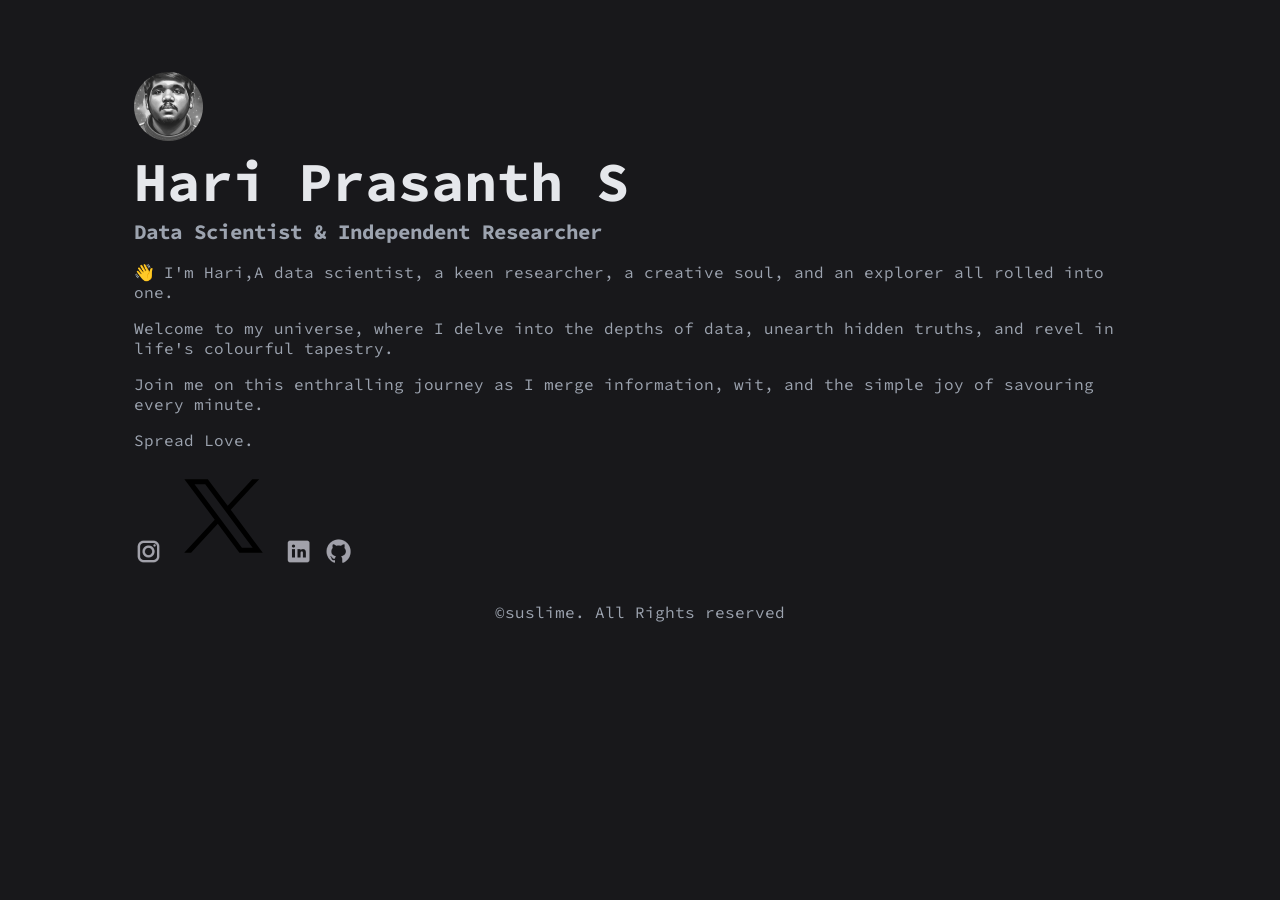
==== index.html @ 5eacb92a "32FGH" ====
<!DOCTYPE html>
<html lang="en">
<head>
    <meta charset="UTF-8">
    <meta name="viewport" content="width=device-width, initial-scale=1.0">
    <link rel="stylesheet" href="style.css">
    <title>Hari Prasanth S</title>
</head>
<body>
    <div>
        <header>
            
        </header>
        <div class="content">
            <div class=headup>
                <div class="round-image">
                    <img src="assets/suslime 2.png" alt="Hari Prasanth S">
                </div>
            </div>
            <div class="Headname">
                <div class="name">
                    <h1>Hari Prasanth S</h1>
                    <h2>Data Scientist & Independent Researcher</h2>
                </div>
    
                </div>
            <div class="Introduction">
                <br><p> 👋 I'm Hari,A data scientist, a keen researcher, a creative soul, and an explorer all rolled into one. 
                </p><br><p>Welcome to my universe, where I delve into the depths of data, unearth hidden truths, and revel in life's colourful tapestry.</p><br>
                <p>Join me on this enthralling journey as I merge information, wit, and the simple joy of savouring every minute.</p><br>
                <p>Spread Love.</p><br><br><br>
            </div>
            <div class="social">
                <a aria-label="Follow on Instagram" target="_blank" href="https://instagram.com/nammahari"><img src="assets/Instagram.png" alt="instagram"></a>
                <a aria-label="Follow on Twitter" target="_blank" href="https://twitter.com/nammahari"><img src="assets/X.svg" alt="twitter"></a>
                <a aria-label="Follow on LinkedIn" target="_blank" href="https://www.linkedin.com/in/nammahari"><img src="assets/LinkedIn.png" alt="linkedin"></a>
                <a aria-label="Follow on GitHub" target="_blank" href="https://www.github.com/nammahari"><img src="assets/GitHub.png" alt="github"></a>
            </div>
        <footer>
            <p class="Footer">&copy;suslime. All Rights reserved</p>
        </footer>
        </div>
</body>
</html>
---- style.css ----
/* style.css */

/* Set background color */

@import url('https://fonts.googleapis.com/css2?family=Source+Code+Pro:wght@400;500;600;700;800&display=swap');
body {
    background-color: #18181B;
    align-items: center;
    align-content: center;

  }
  
  /* Set text color */
  body, p{
    color: #9CA3AF;
    font-family: "Source Code Pro";
  }
  body,h1,h2{
    color: #FDFDFD;
  }
br{
    display: block;
    size: 0.5rem;
    content: "";
}
header{
  display: flex;
  justify-content: center;
  align-items: center;
  flex-direction: column;
  padding: 1rem;
  margin: 1rem;
  border-radius: 50px;
}

ul{
  display: flex;
  justify-items: center;
  justify-content: center;
  background-color: #262629;
  list-style-type: none;
  padding: 0.6rem;
  margin: 1rem;
  overflow: hidden;
  border-radius: 50px;
}
ul a{
  color: #FDFDFD;
  text-decoration: none;
  padding: 1rem;
  font-family: "Source Code Pro";
}
a:hover{
  color: #9CA3AF;
  cursor: url(/new-tab.png) 10 10,pointer;
}

li{
  float: left;
}

.navbar{
  align-self: center;
}
.logo{
  align-self: flex-start;
}
footer{
  display: flex;
  justify-content: center;
  flex-direction: column ;
  align-items: center;
  margin: 1rem;
}
.content{
  padding: 0rem 10%;
}
.content h2{
  font-size: 1.3rem;
  color: #9CA3AF;
}
.content h1{
line-height: 0;
color: #E5E7EB;
font-size: 3.4375rem;
font-family: Source Code Pro;
font-weight: 700; 
}
input{
border-radius: 3.125rem;
background: #262629;
width: 27rem;
height: 4.3125rem;
flex-shrink: 0;
display: flex;
justify-content: center;
text-align: left;
}
.AMA {
  display: grid;
  place-items: center;
  text-align: center;
  height: 75vh;/* Adjust this value as needed */
}
input[type="text"]{
  color: #959598;
  font-family: Source Code Pro;
  font-size: 1.22175rem;
  font-style: normal;
  font-weight: 400;
  line-height: normal;
  
}
input[id="msg"]{
  color: #959598;
  font-family: Source Code Pro;
  font-size: 1.22175rem;
  font-style: normal;
  font-weight: 400;
  line-height: normal;
  width: 46.625rem;
  height: 15.625rem;
}
input[type="mail"]{
  color: #959598;
  font-family: Source Code Pro;
  font-size: 1.22175rem;
  font-style: normal;
  font-weight: 400;
  line-height: normal;
}
@media (max-width: 768px) {
  .content h1{
    font-size: 2rem;
  }
  .content h2{
    font-size: .8rem;
  }
  .content{
    padding: 0rem 5%;
  }
  .logo{
    align-self: center;
  }
  header{
    display: flex;
    justify-content: center;
    align-items: center;
    flex-direction: column;
    padding: 1rem;
    margin: 1rem;
    border-radius: 50px;
  }
  footer{
    display: flex;
    justify-content: center;
    flex-direction: column ;
    align-items: center;
    margin: 1rem;
  }
}
/* Path: hariprasanth.me/style.css */
/* style.css */
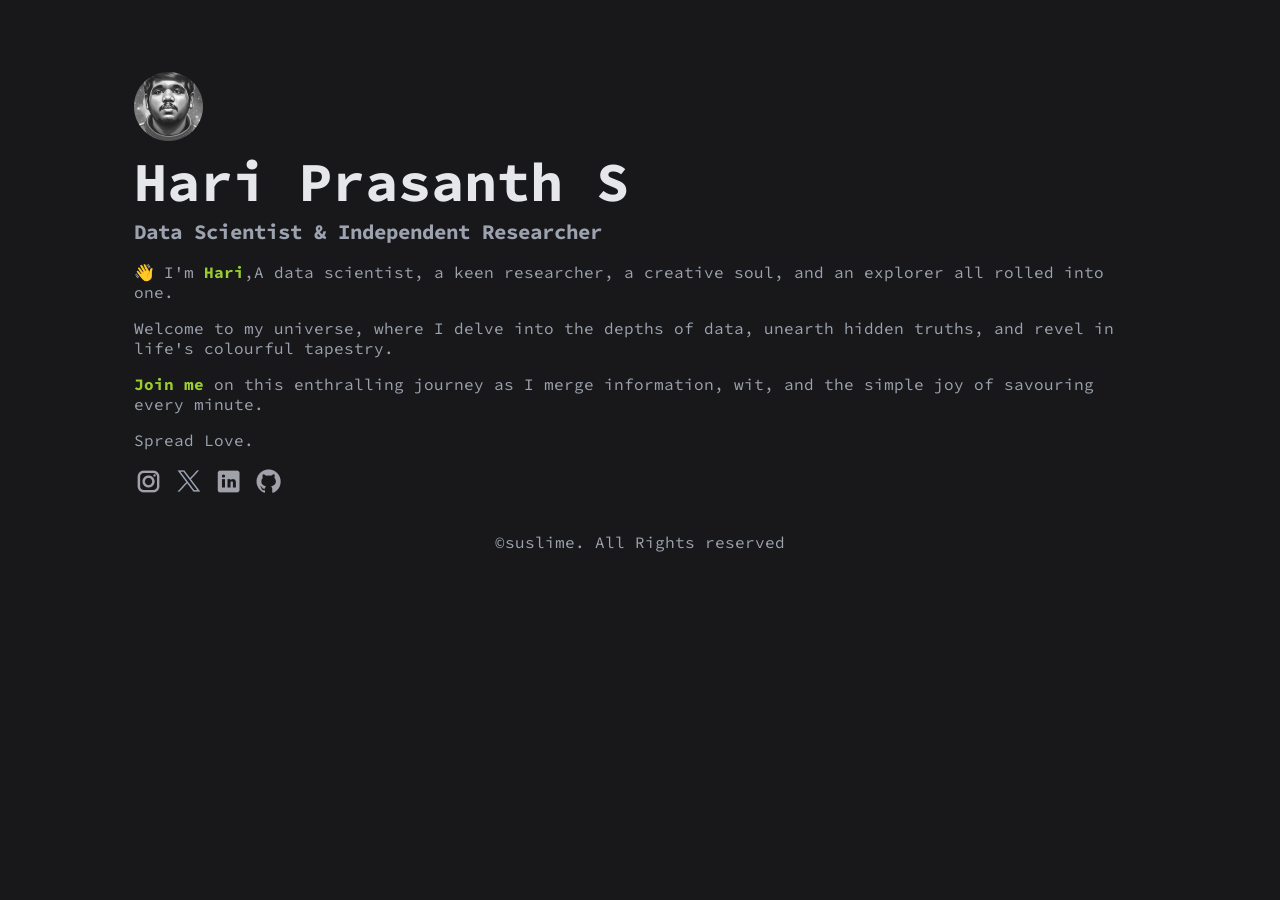
==== commit 79dc5a4f: "AddedContactForm" ====
--- a/index.html
+++ b/index.html
@@ -25,14 +25,14 @@
     
                 </div>
             <div class="Introduction">
-                <br><p> 👋 I'm Hari,A data scientist, a keen researcher, a creative soul, and an explorer all rolled into one. 
+                <br><p> 👋 I'm <a href="x.com/nammahari">Hari</a>,A data scientist, a keen researcher, a creative soul, and an explorer all rolled into one. 
                 </p><br><p>Welcome to my universe, where I delve into the depths of data, unearth hidden truths, and revel in life's colourful tapestry.</p><br>
-                <p>Join me on this enthralling journey as I merge information, wit, and the simple joy of savouring every minute.</p><br>
+                <p><a href="contact.html">Join me</a> on this enthralling journey as I merge information, wit, and the simple joy of savouring every minute.</p><br>
                 <p>Spread Love.</p><br><br><br>
             </div>
             <div class="social">
                 <a aria-label="Follow on Instagram" target="_blank" href="https://instagram.com/nammahari"><img src="assets/Instagram.png" alt="instagram"></a>
-                <a aria-label="Follow on Twitter" target="_blank" href="https://twitter.com/nammahari"><img src="assets/X.svg" alt="twitter"></a>
+                <a aria-label="Follow on Twitter" target="_blank" href="https://twitter.com/nammahari"><img src="assets/Twitter.png" alt="twitter"></a>
                 <a aria-label="Follow on LinkedIn" target="_blank" href="https://www.linkedin.com/in/nammahari"><img src="assets/LinkedIn.png" alt="linkedin"></a>
                 <a aria-label="Follow on GitHub" target="_blank" href="https://www.github.com/nammahari"><img src="assets/GitHub.png" alt="github"></a>
             </div>
--- a/style.css
+++ b/style.css
@@ -44,15 +44,24 @@
   overflow: hidden;
   border-radius: 50px;
 }
+.Introduction a{
+  color:#9acd32;
+  text-decoration: none;
+  font-weight: bold;
+  font-family: "Source Code Pro";
+}
+.Introduction a:hover{
+  cursor: url(assets/new-tab.png) 10 10,pointer;
+
+}
 ul a{
   color: #FDFDFD;
   text-decoration: none;
   padding: 1rem;
   font-family: "Source Code Pro";
 }
-a:hover{
-  color: #9CA3AF;
-  cursor: url(/new-tab.png) 10 10,pointer;
+.social a:hover{
+  cursor: url(assets/new-tab.png) 10 10,pointer;
 }
 
 li{
@@ -151,6 +160,16 @@
     margin: 1rem;
     border-radius: 50px;
   }
+  .Introduction a{
+    color:#9acd32;
+    text-decoration: none;
+    font-weight: bold;
+    font-family: "Source Code Pro";
+  }
+  .Introduction a:hover{
+    cursor: url(assets/new-tab.png) 10 10,pointer;
+  
+  }
   footer{
     display: flex;
     justify-content: center;
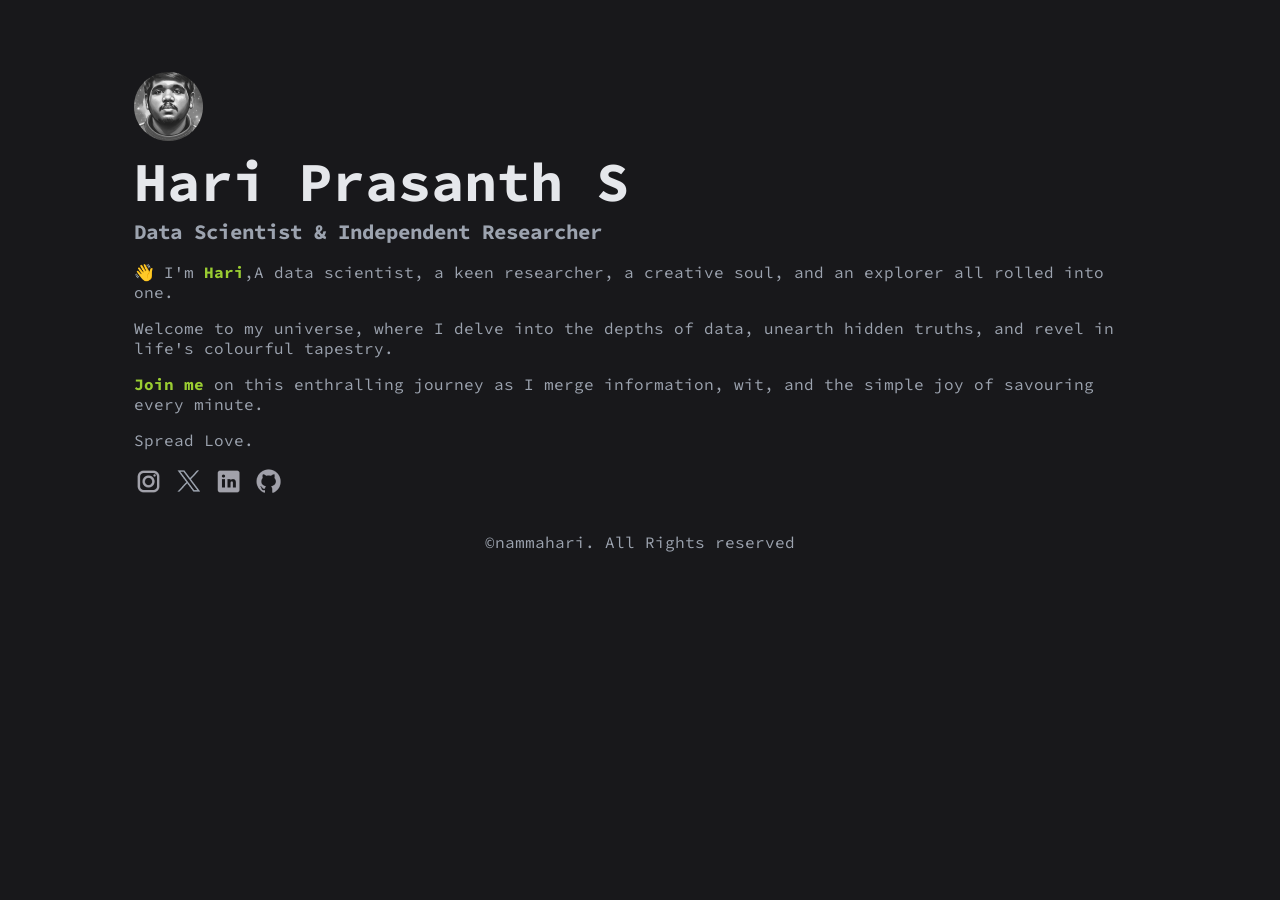
==== commit 8a2d9293: "234DSW" ====
--- a/index.html
+++ b/index.html
@@ -37,7 +37,7 @@
                 <a aria-label="Follow on GitHub" target="_blank" href="https://www.github.com/nammahari"><img src="assets/GitHub.png" alt="github"></a>
             </div>
         <footer>
-            <p class="Footer">&copy;suslime. All Rights reserved</p>
+            <p class="Footer">&copy;nammahari. All Rights reserved</p>
         </footer>
         </div>
 </body>
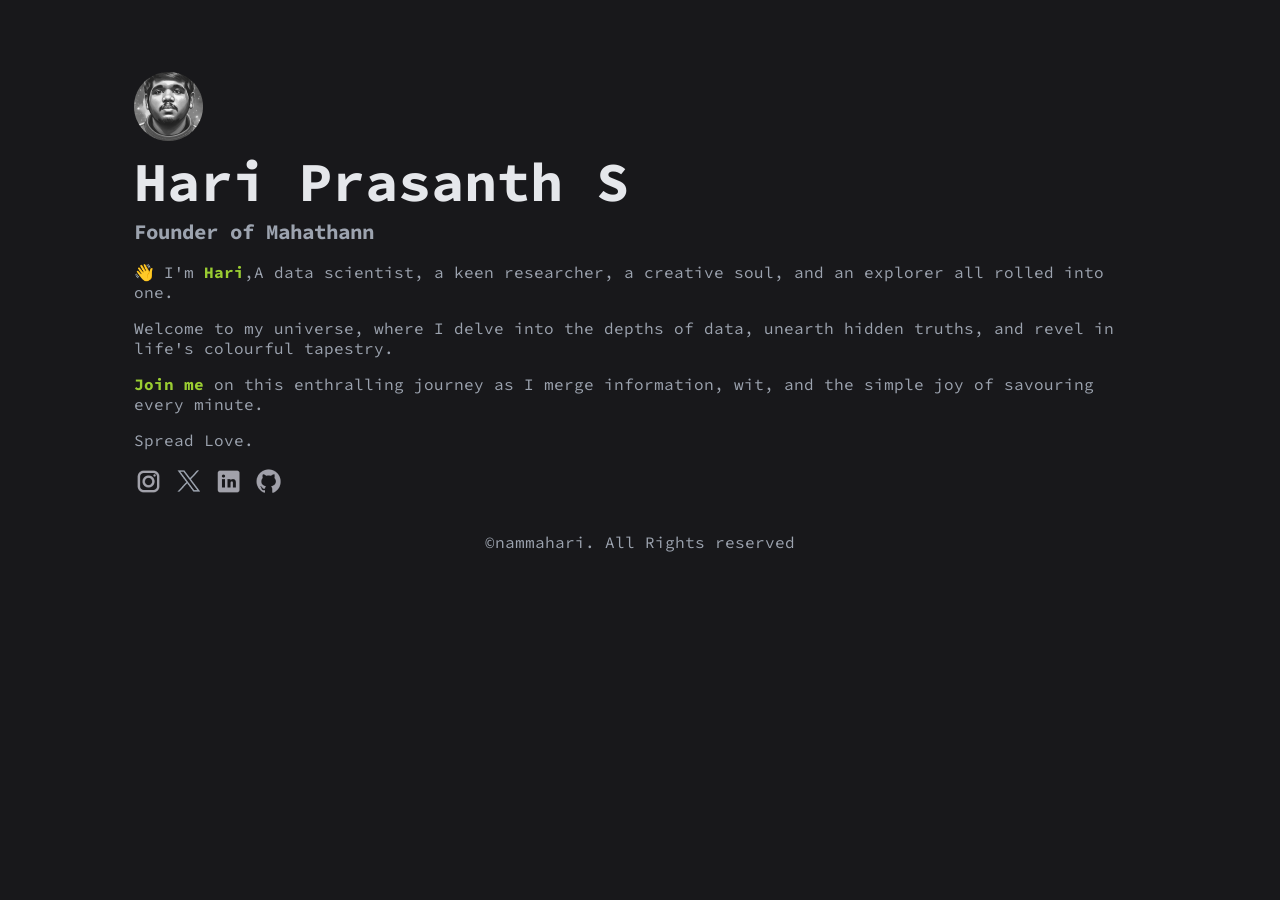
==== commit 55d30fce: "Update index.html" ====
--- a/index.html
+++ b/index.html
@@ -20,12 +20,12 @@
             <div class="Headname">
                 <div class="name">
                     <h1>Hari Prasanth S</h1>
-                    <h2>Data Scientist & Independent Researcher</h2>
+                    <h2>Founder of Mahathann</h2>
                 </div>
     
                 </div>
             <div class="Introduction">
-                <br><p> 👋 I'm <a href="x.com/nammahari">Hari</a>,A data scientist, a keen researcher, a creative soul, and an explorer all rolled into one. 
+                <br><p> 👋 I'm <a href="https://twitter.com/nammahari">Hari</a>,A data scientist, a keen researcher, a creative soul, and an explorer all rolled into one. 
                 </p><br><p>Welcome to my universe, where I delve into the depths of data, unearth hidden truths, and revel in life's colourful tapestry.</p><br>
                 <p><a href="contact.html">Join me</a> on this enthralling journey as I merge information, wit, and the simple joy of savouring every minute.</p><br>
                 <p>Spread Love.</p><br><br><br>
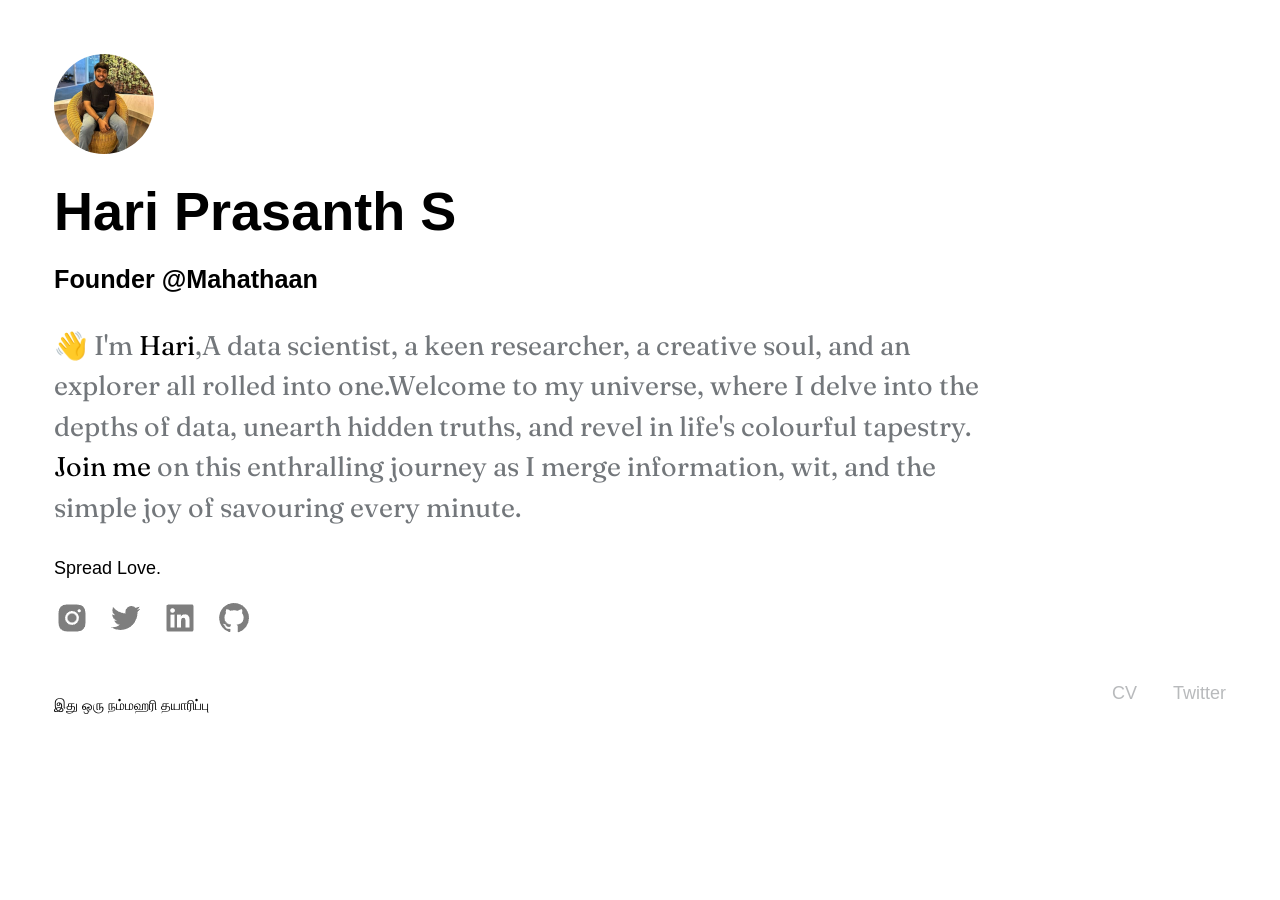
==== commit 2a28b756: "white" ====
--- a/index.html
+++ b/index.html
@@ -1,44 +1,71 @@
 <!DOCTYPE html>
 <html lang="en">
 <head>
-    <meta charset="UTF-8">
-    <meta name="viewport" content="width=device-width, initial-scale=1.0">
-    <link rel="stylesheet" href="style.css">
-    <title>Hari Prasanth S</title>
+  <meta charset="UTF-8" />
+  <link rel="icon" type="image/x-icon" href="assets/suslime 2.svg">
+  <meta name="viewport" content="width=device-width" />
+  <link rel="stylesheet" type="text/css" href="style.css"/>
+  <link href="https://api.fontshare.com/v2/css?f[]=satoshi@1,900,700,500,301,701,300,501,401,901,400,2&display=swap" rel="stylesheet">
+  <link rel="preconnect" href="https://fonts.googleapis.com">
+  <link rel="preconnect" href="https://fonts.gstatic.com" crossorigin>
+  <link href="https://fonts.googleapis.com/css2?family=Fraunces:opsz,wght@9..144,300&display=swap" rel="stylesheet">
+  <title>Nammahari – வணக்கம் மக்களே</title>
 </head>
+
 <body>
-    <div>
-        <header>
-            
-        </header>
-        <div class="content">
-            <div class=headup>
-                <div class="round-image">
-                    <img src="assets/suslime 2.png" alt="Hari Prasanth S">
-                </div>
-            </div>
-            <div class="Headname">
-                <div class="name">
-                    <h1>Hari Prasanth S</h1>
-                    <h2>Founder of Mahathann</h2>
-                </div>
-    
-                </div>
-            <div class="Introduction">
-                <br><p> 👋 I'm <a href="https://twitter.com/nammahari">Hari</a>,A data scientist, a keen researcher, a creative soul, and an explorer all rolled into one. 
-                </p><br><p>Welcome to my universe, where I delve into the depths of data, unearth hidden truths, and revel in life's colourful tapestry.</p><br>
-                <p><a href="contact.html">Join me</a> on this enthralling journey as I merge information, wit, and the simple joy of savouring every minute.</p><br>
-                <p>Spread Love.</p><br><br><br>
-            </div>
-            <div class="social">
-                <a aria-label="Follow on Instagram" target="_blank" href="https://instagram.com/nammahari"><img src="assets/Instagram.png" alt="instagram"></a>
-                <a aria-label="Follow on Twitter" target="_blank" href="https://twitter.com/nammahari"><img src="assets/Twitter.png" alt="twitter"></a>
-                <a aria-label="Follow on LinkedIn" target="_blank" href="https://www.linkedin.com/in/nammahari"><img src="assets/LinkedIn.png" alt="linkedin"></a>
-                <a aria-label="Follow on GitHub" target="_blank" href="https://www.github.com/nammahari"><img src="assets/GitHub.png" alt="github"></a>
-            </div>
-        <footer>
-            <p class="Footer">&copy;nammahari. All Rights reserved</p>
-        </footer>
-        </div>
+ 
+
+  <div class="logo-sec">
+      <a>
+        <img src="assets/suslime 2.svg" class="logo" alt="logo"/>
+      </a>
+  </div>
+  <div class="main-text logo-sec">
+    <h1>Hari Prasanth S</h1>
+    <h2>Founder 
+    <div class="hover-container">
+      <div class="hover-trigger"><a href="https://mahathaan.com" target="_blank" class="mahathaan">@Mahathaan</a></div>
+      <div class="hover-popup"><a href="https://mahathaan.com/" target="_blank" class="pop-text">Go to Mahathaan.com</a></div>
+    </div>
+    </h2>
+    <p>
+    👋 I'm <a href="https://twitter.com/nammahari" class="name" target="_blank">Hari</a>,A data scientist, a keen researcher, a creative soul, and an explorer all rolled into one.Welcome to my universe, where I delve into the depths of data, unearth hidden truths, and revel in life's colourful tapestry.
+      <a href="mailto:hello@hariprasanth.me" class="join">Join me</a> on this enthralling journey as I merge information, wit, and the simple joy of savouring every minute.
+    </p>
+  </div>
+
+  <p class="read-the-docs cgpt">Spread Love.</p>
+
+    <div class='socials'>
+      <ul class='socials-ul'>
+        <li class='socials-li op-05'>
+          <a href='https://www.instagram.com/nammahari/' target="_blank"><img src="[data-uri]"/></a>
+        </li>
+        <li class='socials-li op-05'>
+          <a href='https://twitter.com/nammahari' target="_blank"><img src="[data-uri]"/></a>
+        </li>
+        <li class='socials-li op-05'>
+          <a href='https://linkedin.com/in/nammahari' target="_blank"><img src="[data-uri]"/></a>
+        </li>
+        <li class='socials-li op-05'>
+          <a href='https://github.com/nammahari' target="_blank"><img src="[data-uri]"/></a>
+        </li>
+      </ul>
+    </div>
+
+    <footer  class="footer">
+      <div style="display: flex; justify-content: space-between; margin-top: 2rem;"> 
+       <div style="display:flex; gap: 2rem; font-size: 0.8rem;">
+         <p style="text-align: center; font-size: 0.8rem;"> இது ஒரு நம்மஹரி தயாரிப்பு</p>
+       </div>
+       <div style="display: flex; gap: 2rem; ">
+         <a href="https://read.cv/nammahari" class="op-05" target="_blank" style=" color: #73777B; text-decoration: none;">CV</a>
+         <a href="https://twitter.com/nammahari" target="_blank" class="op-05" style=" color: #73777B; text-decoration: none;">Twitter</a>
+       </div>
+      </div>
+       
+     </footer>
+  
+</div>
 </body>
 </html>
--- a/style.css
+++ b/style.css
@@ -1,182 +1,307 @@
-/* style.css */
-
-/* Set background color */
-
-@import url('https://fonts.googleapis.com/css2?family=Source+Code+Pro:wght@400;500;600;700;800&display=swap');
-body {
-    background-color: #18181B;
-    align-items: center;
-    align-content: center;
-
+@import url('https://fonts.googleapis.com/css2?family=Bebas+Neue&family=Inter:wght@100;200;300;400;500;600;700;800;900&display=swap');
+
+:root {
+  font-size: 18px;
+  font-family: 'Satoshi', sans-serif;
+  line-height: 1.5;
+  font-weight: 400;
+
+/* Font Variables */
+
+  --f-biggest: 11.089rem;
+  --f-bigger: 6.854rem;
+  --f-big: 4.236rem;
+  --f-small: 2.618rem;
+  --f-smaller: 1.618rem;
+  --f-smallest: 1rem;
+  --f-mini: 0.618rem;
+
+/* Color Variables */
+
+  --primary-color: #000000;
+  --secondary-color: #ffffff;
+  --accent-color: #fafafa;
+  --shade-color: #333;
+
+  font-synthesis: none;
+  text-rendering: optimizeLegibility;
+  -webkit-font-smoothing: antialiased;
+  -moz-osx-font-smoothing: grayscale;
+  -webkit-text-size-adjust: 100%;
+}
+body{
+  margin: 3rem;
+}
+a{
+  text-decoration: none;
+  color: black;
+}
+
+.main-text > h1{
+  font-size: 3rem;
+  font-weight: 700;
+  margin: 0.5rem 0em;
+}
+
+.main-text > h2{
+  font-size: 1.4rem;
+  font-weight: 700;
+  margin: 0;
+}
+
+.main-text > p{
+  font-family: 'Fraunces', serif;
+  color: #73777B;
+  width: 80%;
+  font-weight: 400;
+  font-size: 1.5rem;
+  margin: 1em 0em 1em 0em;
+}
+
+.main > p{
+  width: 50%;
+  font-size: 1.2rem;
+  font-weight: 500;
+  color: #333;
+  opacity: 0.4;
+}
+
+.high{
+  text-decoration: none;
+  font-family: 'Fraunces', serif;
+  font-weight: 700;
+  color: #000;
+  opacity: 1;
+}
+
+.name{
+  opacity: 1.1;
+  text-decoration: none;
+
+}
+
+.bookt:hover{
+  text-decoration: wavy underline;
+  text-decoration-color: #219C90;
+  cursor: alias;
+
+}
+
+.name:hover{
+  text-decoration: wavy underline;
+  text-decoration-color: blue;
+  text-decoration-thickness: 3px;
+  text-underline-offset: 2px;
+  cursor: alias;
+
+}
+.join:hover{
+  text-decoration: wavy underline;
+  text-decoration-color: blue;
+  text-decoration-thickness: 3px;
+  text-underline-offset: 2px;
+  cursor: alias;
+
+}
+
+.mahathaan{
+  color: #000;
+  text-decoration: none;
+}
+
+.mahathaan:hover{
+  cursor: alias;
+}
+
+.hover-container {
+  position: relative;
+  display: inline-block;
+}
+
+.pop-text{
+  text-decoration: none;
+  color: #fafafa;
+}
+
+.pop-text:hover{
+  cursor: alias;
+}
+
+.hover-popup {
+  display: none;
+  position: absolute;
+  font-size: 1rem;
+  font-weight: 500;
+  background-color: #333;
+  color: #fff;
+  padding: 10px;
+  border-radius: 5px;
+  z-index: 1;
+}
+
+.hover-container:hover .hover-popup {
+  display: block;
+  cursor: alias;
+}
+/* .hover-container:hover .hover-trigger {
+  color: #ff9900; 
+} */
+
+
+.foss{
+  color: #73777B;
+  text-decoration: none;
+  cursor: alias;
+}
+
+.foss:hover{
+  text-decoration: 5px dotted underline;
+  text-decoration-color: #73777B;
+  text-decoration-thickness: 4px;
+  text-underline-offset: 2px;
+  cursor: alias;
+
+}
+
+menu, ol, ul{
+    list-style: none;
+    margin: 0;
+    padding: 0;
+}
+
+.socials-ul{
+  display: flex;
+  flex-direction: row;
+  gap: 1rem;
+}
+
+.socials-ul li{
+  color: #000000;
+}
+
+.op-05{
+  opacity: 0.5;
+  font-weight: 500;
+}
+
+
+::-webkit-scrollbar {
+    width: 2px;
+  }
+::-webkit-scrollbar-track{
+    background-color: #fff;
+  }
+    
+::-webkit-scrollbar-thumb {
+    background-color: #ffc107;
   }
   
-  /* Set text color */
-  body, p{
-    color: #9CA3AF;
-    font-family: "Source Code Pro";
-  }
-  body,h1,h2{
-    color: #FDFDFD;
-  }
-br{
-    display: block;
-    size: 0.5rem;
-    content: "";
-}
-header{
+@media (max-device-width: 480px) {
+  
+:root{
+  font-size: 16px;
+}
+
+.logo-sec{
+  text-align: center;
+  align-items: center;
+
+}
+
+.logo-sec p{
+  text-align: justify;
+}
+
+.logo{
+  margin-top: 1rem;
+}
+
+.main{
+  margin: 1rem;
+}
+
+.main-text > h1{
+  font-size: 1.7rem;
+}
+
+.main-text > h2{
+  font-size: 1.1rem;
+  margin: 0;
+}
+
+.main-text > p{
+  font-size: 1.3rem;
+  width: 100%;
+}
+
+.main > p {
+  width: 100%;
+}
+
+.cgpt{
+  text-align: center;
+}
+
+.socials-ul{
   display: flex;
+  flex-direction: row;
+  align-items: center;
+  justify-content: center;
+}
+
+.socials-ul li{
+  color: #000000;
+}
+
+.socials-li{
+  padding: 1rem 0.6rem;
+}
+  
+.navbar a {
+  display: inline-flex;
+  font-size: 1rem;
+  text-decoration: none;
+  color: #333;
+  align-items: center;
+  margin: 0;
+  padding: 0.5rem;
+  transition: outline 0.3s ease;
+}
+
+.navbar {
+
+  display: flex;
+  row-gap: 2px;
+  background-color: #fafafa;
+  border-radius: 5px;
+  margin: 0;
+  margin-top: 2rem;
+  padding: 0;
+  width: auto;
   justify-content: center;
   align-items: center;
-  flex-direction: column;
-  padding: 1rem;
-  margin: 1rem;
-  border-radius: 50px;
-}
-
-ul{
-  display: flex;
-  justify-items: center;
-  justify-content: center;
-  background-color: #262629;
-  list-style-type: none;
-  padding: 0.6rem;
-  margin: 1rem;
-  overflow: hidden;
-  border-radius: 50px;
-}
-.Introduction a{
-  color:#9acd32;
-  text-decoration: none;
-  font-weight: bold;
-  font-family: "Source Code Pro";
-}
-.Introduction a:hover{
-  cursor: url(assets/new-tab.png) 10 10,pointer;
-
-}
-ul a{
-  color: #FDFDFD;
-  text-decoration: none;
-  padding: 1rem;
-  font-family: "Source Code Pro";
-}
-.social a:hover{
-  cursor: url(assets/new-tab.png) 10 10,pointer;
-}
-
-li{
-  float: left;
-}
-
-.navbar{
-  align-self: center;
-}
-.logo{
-  align-self: flex-start;
-}
-footer{
-  display: flex;
-  justify-content: center;
-  flex-direction: column ;
-  align-items: center;
-  margin: 1rem;
-}
-.content{
-  padding: 0rem 10%;
-}
-.content h2{
-  font-size: 1.3rem;
-  color: #9CA3AF;
-}
-.content h1{
-line-height: 0;
-color: #E5E7EB;
-font-size: 3.4375rem;
-font-family: Source Code Pro;
-font-weight: 700; 
-}
-input{
-border-radius: 3.125rem;
-background: #262629;
-width: 27rem;
-height: 4.3125rem;
-flex-shrink: 0;
-display: flex;
-justify-content: center;
-text-align: left;
-}
-.AMA {
-  display: grid;
-  place-items: center;
-  text-align: center;
-  height: 75vh;/* Adjust this value as needed */
-}
-input[type="text"]{
-  color: #959598;
-  font-family: Source Code Pro;
-  font-size: 1.22175rem;
-  font-style: normal;
-  font-weight: 400;
-  line-height: normal;
-  
-}
-input[id="msg"]{
-  color: #959598;
-  font-family: Source Code Pro;
-  font-size: 1.22175rem;
-  font-style: normal;
-  font-weight: 400;
-  line-height: normal;
-  width: 46.625rem;
-  height: 15.625rem;
-}
-input[type="mail"]{
-  color: #959598;
-  font-family: Source Code Pro;
-  font-size: 1.22175rem;
-  font-style: normal;
-  font-weight: 400;
-  line-height: normal;
-}
-@media (max-width: 768px) {
-  .content h1{
-    font-size: 2rem;
-  }
-  .content h2{
-    font-size: .8rem;
-  }
-  .content{
-    padding: 0rem 5%;
-  }
-  .logo{
-    align-self: center;
-  }
-  header{
-    display: flex;
-    justify-content: center;
-    align-items: center;
-    flex-direction: column;
-    padding: 1rem;
-    margin: 1rem;
-    border-radius: 50px;
-  }
-  .Introduction a{
-    color:#9acd32;
-    text-decoration: none;
-    font-weight: bold;
-    font-family: "Source Code Pro";
-  }
-  .Introduction a:hover{
-    cursor: url(assets/new-tab.png) 10 10,pointer;
-  
-  }
-  footer{
-    display: flex;
-    justify-content: center;
-    flex-direction: column ;
-    align-items: center;
-    margin: 1rem;
-  }
-}
-/* Path: hariprasanth.me/style.css */
-/* style.css */
+
+}
+
+.navbar a:hover {
+  background-color: #fafafa;
+  border-radius: 5px;
+  border-bottom: 2px solid #ffc107;
+  transition: border-bottom 0.3s ease;
+}
+
+ 
+.footer{
+  display: none;
+}
+
+
+
+
+
+
+}
+
+.main{
+  margin-bottom: 1.5rem;
+}
